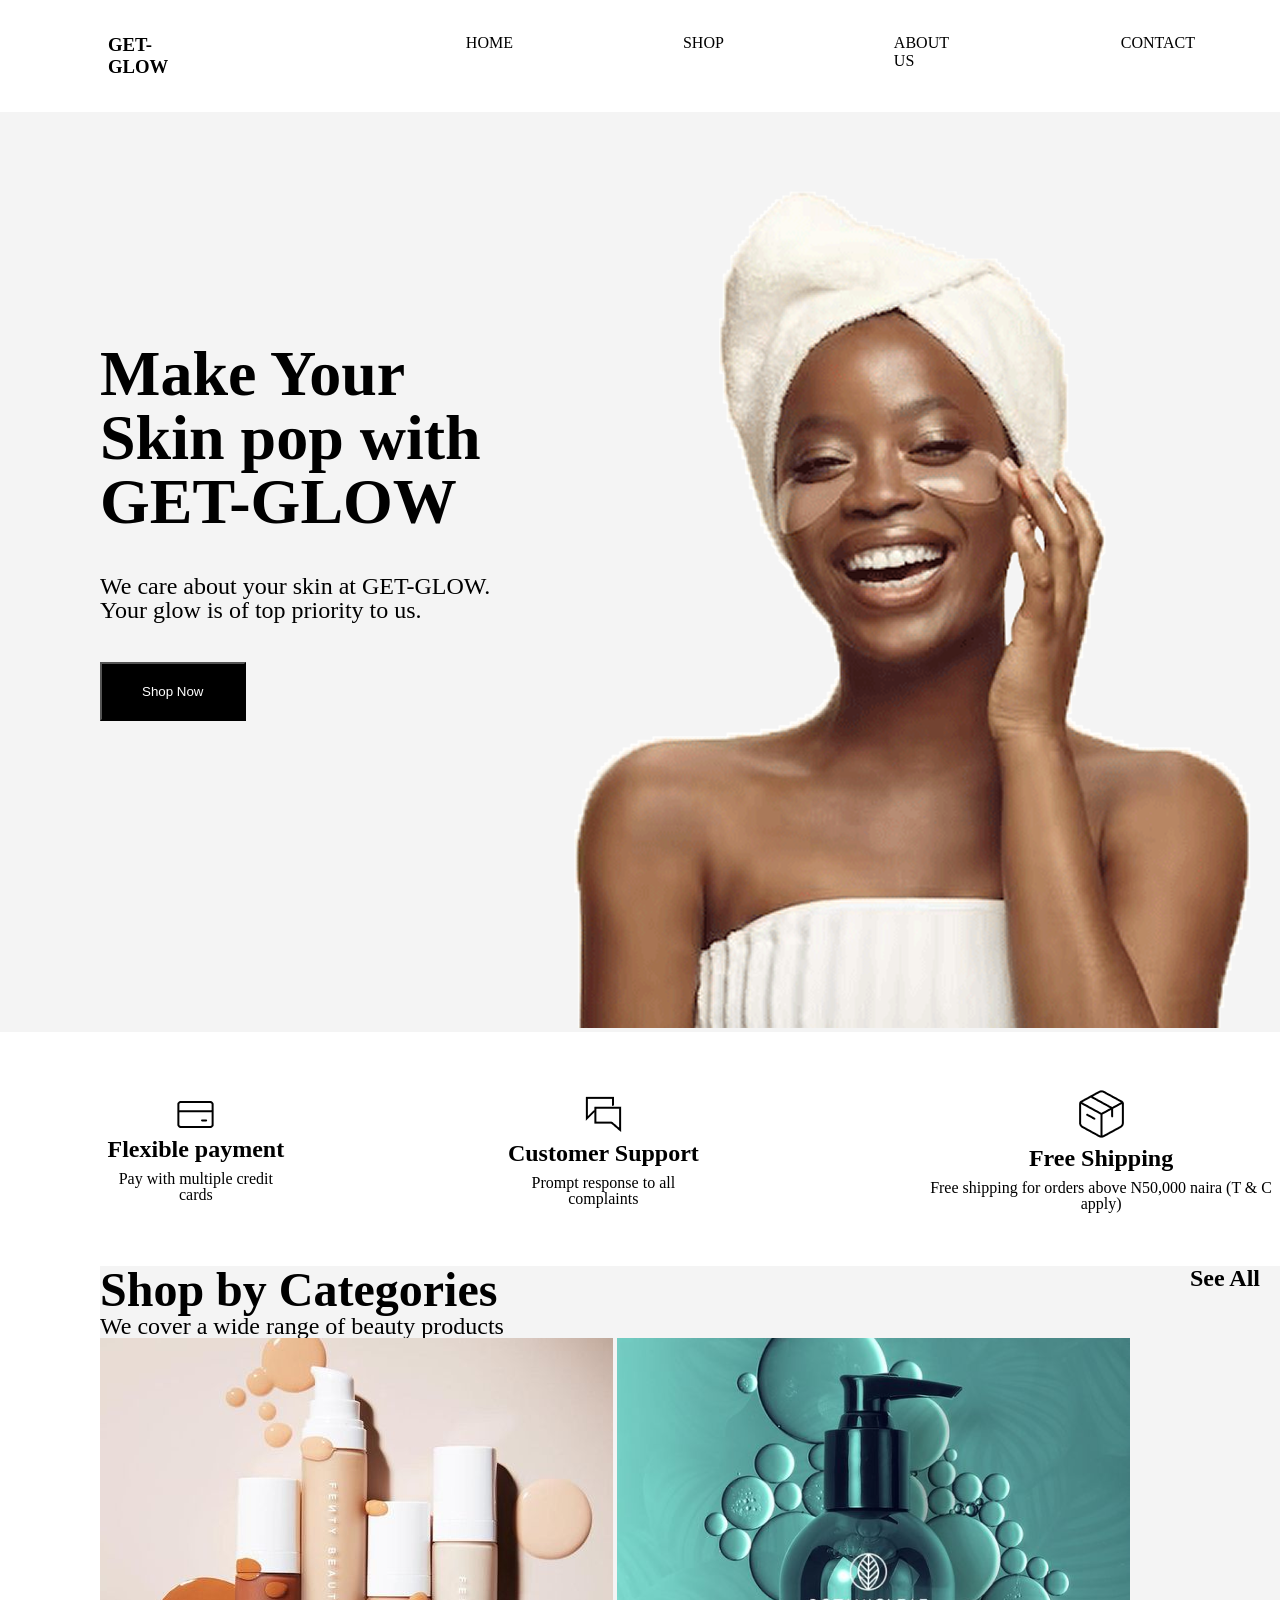
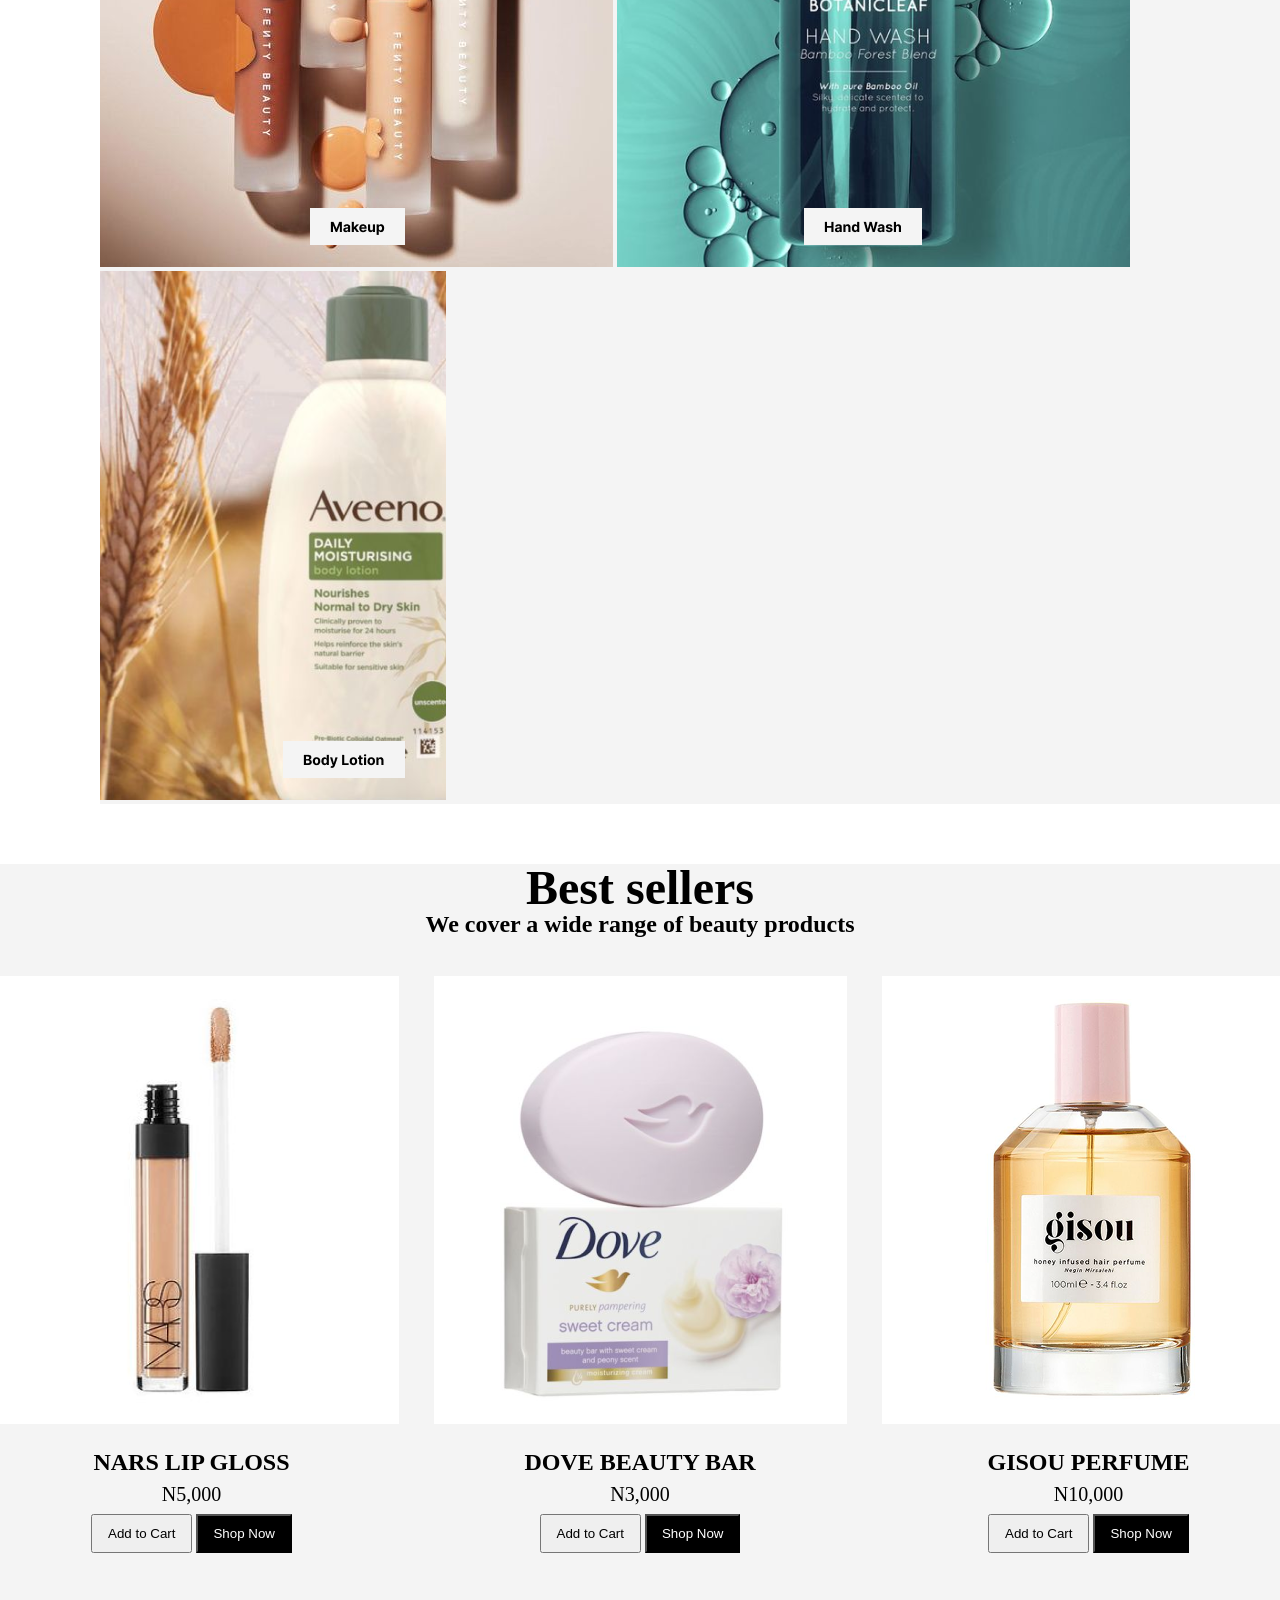
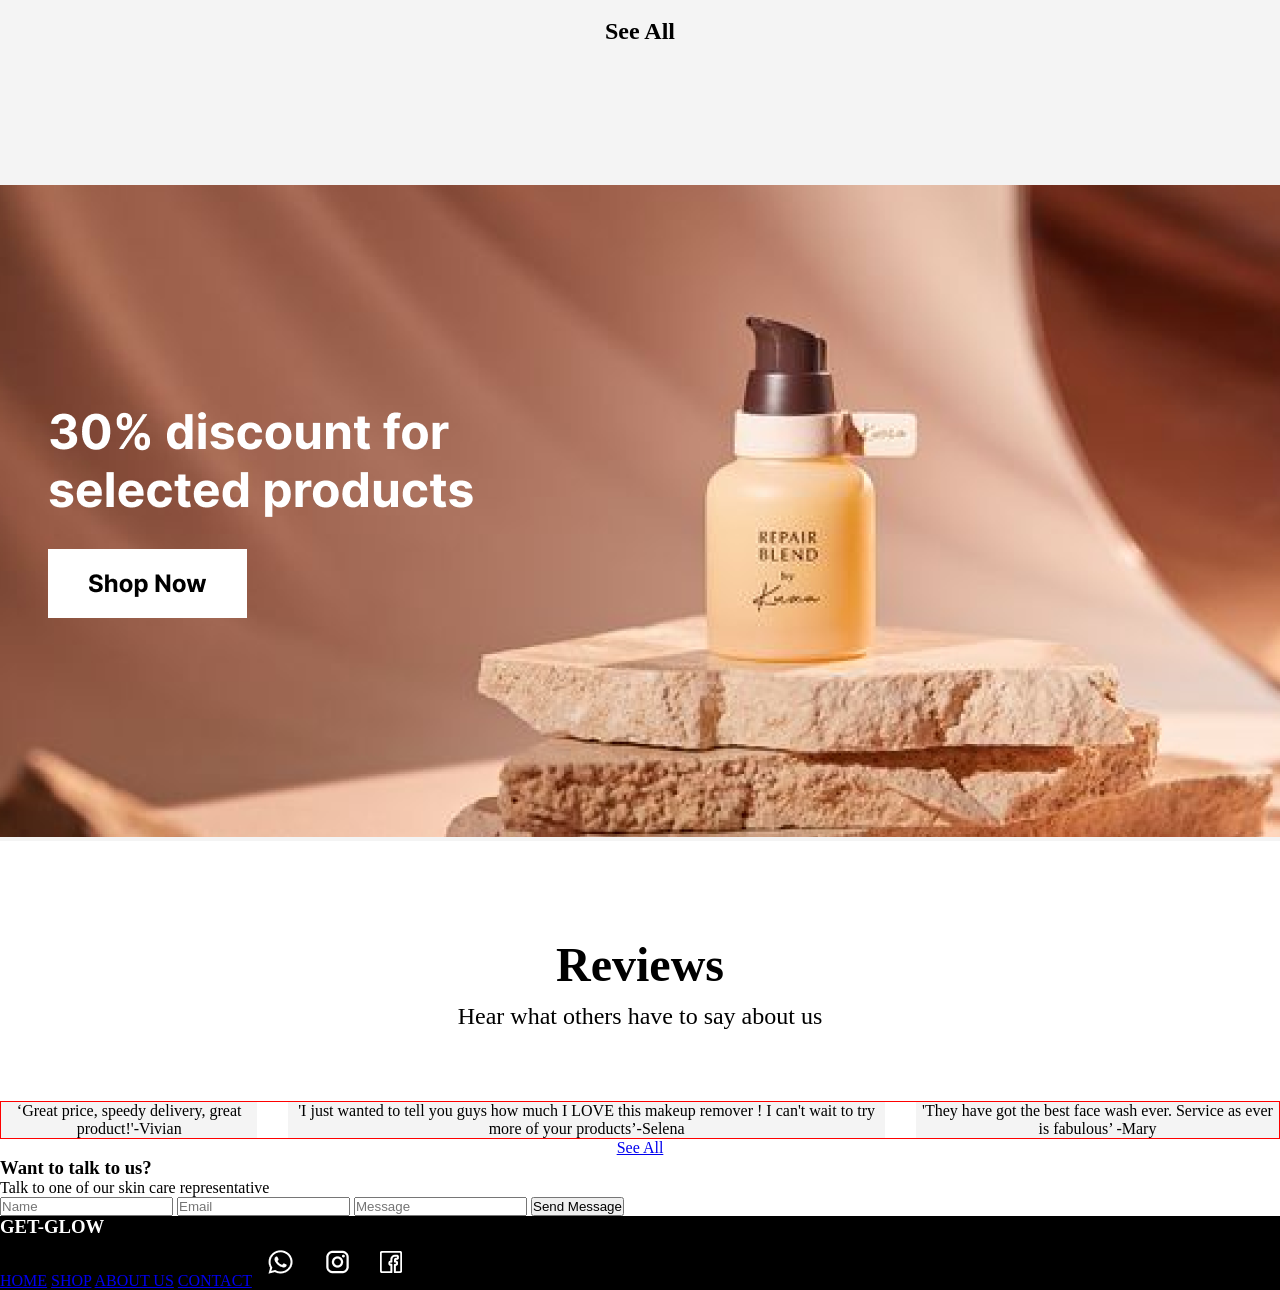
==== index.html @ 141c839a "Updated beauty web pages" ====
<!DOCTYPE html>
<html lang="en">
<head>
    <meta charset="UTF-8">
    <meta name="viewport" content="width=device-width, initial-scale=1.0">
    <title>Get-Glow</title>
    <link rel="stylesheet" href="style.css">
    <link href="https://cdn.boxicons.com/3.0.8/fonts/basic/boxicons.min.css" rel="stylesheet">
</head>
<body>
    <header>
            <h3>GET-GLOW</h3>
            <a href="#">HOME</a>
            <a href="#">SHOP</a>
            <a href="#">ABOUT US</a>
            <a href="#">CONTACT</a>
            <div>
                <i class="bx bx-search-big"></i>
                <i class="bx bx-cart"></i>
            </div>
    </header>
    <section>
        <div class="hero">
            <div class="hero-text">
                <h2>
                    Make Your Skin pop with GET-GLOW</h2>
                <p>
                    We care about your skin at GET-GLOW. Your glow is of top priority to us.
                </p>
                <div class="button-class">
                    <button>Shop Now</button>
                </div>
            </div>
            <div>
                <div>
                    <img src="./images/cheerful-smiling-african-american-woman-with-eye-collagen-patches-beige-isolated-background_474532-537 2.png" alt="glowing-lady">
                </div>
            </div>
        </div>
    </section>
    <section>
        <div class="offerings">
            <div class="offerings-1">
                <img src="./images/streamline_money-atm-card-1-credit-pay-payment-debit-card-finance-plastic-money (1).png" alt="atm-card">
                <h4>Flexible payment</h4>
                <p>Pay with multiple credit cards</p>
            </div>
            <div class="offerings-2">
                <img src="./images/charm_messages.png" alt="messaging">
                <h4>Customer Support</h4>
                <p>Prompt response to all complaints</p>
            </div>
            <div class="offerings-3">
                <img src="./images/akar-icons_shipping-box-02.png" alt="cart">
                <h4>Free Shipping</h4>
                <p>Free shipping for orders above N50,000 naira (T & C apply)</p>
            </div>
        </div>
    </section>
    <section class="shop-category">
        <div class="shopping">
            <div class="shopping-text">
                <h2>Shop by Categories</h2>
                <p>We cover a wide range of beauty products</p>
            </div>
            <div class="direction">
                <h4>See All</h4>
                <i class="bx bx-arrow-right-stroke"></i>
            </div>
        </div>
        <div>
            <img src="./images/makeup.png" alt="makeup">
            <img src="./images/handwash.png" alt="soap">
            <img src="./images/lotion.png" alt="lotion">
        </div>
    </section>
    <section class="sellers">
        <div class="sales">
            <h3>Best sellers</h3>
            <p>We cover a wide range of beauty products</p>
        </div>
        <div class="sales-offers">
            <div>
                <img src="./images/lipgloss.png" alt="lipgloss">
                <h3>NARS LIP GLOSS</h3>
                <p>N5,000</p>
                <button class="cart">Add to Cart</button>
                <button class="shop">Shop Now</button>
            </div>
            <div>
                <img src="./images/dove-bar.png" alt="dove-bar">
                <h3>DOVE BEAUTY BAR</h3>
                <p>N3,000</p>
                <button class="cart">Add to Cart</button>
                <button class="shop">Shop Now</button>
            </div>
            <div>
                <img src="./images/perfume.png" alt="perfume">
                <h3>GISOU PERFUME</h3>
                <p>N10,000</p>
                <button class="cart">Add to Cart</button>
                <button class="shop">Shop Now</button>
            </div>
        </div>
            <div class="sales-discount">
                <a href="#">See All</a>
                <div class="sales-discount-img">
                    <img src="./images/discount.png" alt="discount">
                </div>
            </div>
    </section>
    <section class="reviews">
        <div class="reviews-a">
            <h3>Reviews</h3>
            <p>Hear what others have to say about us</p>
        </div>
        <div class="reviews-b">
                <p>
                    ‘Great price, speedy delivery, great product!'-Vivian
                </p>
                <p>
                    'I just wanted to tell you guys how much I LOVE this makeup remover !  I can't wait to try more of your products’-Selena
                </p>
                <p>
                    'They have got the best face wash ever. Service as ever is fabulous’ -Mary
                </p>
        </div>
            <a href="#">See All</a>
    </section>
    <section>
        <div>
            <h3>Want to talk to us?</h3>
            <p>Talk to one of our skin care representative</p>
        </div>
        <div>
            <input type="text" name="Name" id="Name" placeholder="Name">
            <input type="email" name="email" id="email" placeholder="Email">
            <input type="text" name="message" id="#" placeholder="Message">
            <button>Send Message</button>
        </div>
    </section>
    <footer>
        <h3>GET-GLOW</h3>
        <a href="#">HOME</a>
        <a href="#">SHOP</a>
        <a href="#">ABOUT US</a>
        <a href="#">CONTACT</a>
        <img src="./images/footer-socials.png" alt="socials">
    </footer>
</body>
</html>
---- style.css ----
*{
    margin: 0;
    padding: 0;
    box-sizing: border-box;
}

header {
    display: flex;
    margin-block: 34px;
    /* justify-content: space-between; */
}

header h3 {
    margin-inline: 108px 198px;
}

header a {
    text-decoration: none;
    color: #000000;
    padding-inline: 85px;
}

.hero {
    background-color: #F4F4F4;
    display: grid;
    grid-template-columns: 1fr 1fr;
    max-width: 1600px;
}

.hero-text {
    margin: 230px 0 278px 100px;
}

.hero-text h2 {
    font-size: 64px;
    line-height: 100%;
    font-weight: 700;
    color: #000000;
}

.hero-text p {
    font-size: 24px;
    line-height: 100%;
    font-weight: 400;
    color: #000000;
    margin-top: 40px;
}

.button-class button {
    background-color: #000000;
    color: #FFFFFF;
    /* border: none; */
    padding: 20px 40px;
    margin-top: 40px;
}

.offerings {
    display: flex;
    align-items: center;
    /* justify-content: space-between; */
    max-width: 1600px;
    margin-block: 54px;
}

.offerings-1 {
    margin-left: 107px;
    text-align: center;
}

.offerings-1 h4 {
    font-size: 24px;
    line-height: 100%;
    font-weight: 700;
}

.offerings-1 p {
    font-size: 16px;
    line-height: 100%;
    font-weight: 400;
    margin-top: 10px;
}

.offerings-2 {
    margin-left: 218px;
    text-align: center;
}

.offerings-2 h4 {
    font-size: 24px;
    line-height: 100%;
    font-weight: 700;
}

.offerings-2 p {
    font-size: 16px;
    line-height: 100%;
    font-weight: 400;
    margin-top: 10px;
}

.offerings-3 {
    margin-left: 218px;
    text-align: center;
}

.offerings-3 h4 {
    font-size: 24px;
    line-height: 100%;
    font-weight: 700;
}

.offerings-3 p {
    font-size: 16px;
    line-height: 100%;
    font-weight: 400;
    margin-top: 10px;
}

.shop-category {
    margin-left: 100px;
    background-color: #F4F4F4;
    /* margin-top: 88px; */
}

.shopping {
    display: flex;
    justify-content: space-between;
    /* max-width: 1600px; */
}

.shopping-text h2 {
    font-size: 48px;
    line-height: 100%;
    font-weight: 700;
}

.shopping-text p {
    font-size: 24px;
    line-height: 100%;
    font-weight: 400;
}

.direction {
    display: flex;
    gap: 20px;
    /* border: 1px solid red; */
    margin-left: 600px;
}

.direction h4 {
    font-size: 24px;
    line-height: 100%;
    font-weight: 700;
}

/* .direction .bx-arrow-right-stroke {
    font-size: 40px;
} */

.sellers {
    background-color: #F4F4F4;
}

.sales {
    text-align: center;
    margin-block: 60px 40px;
}

.sales h3 {
    font-size: 48px;
    line-height: 100%;
    font-weight: 700;
}

.sales p {
    font-size: 24px;
    line-height: 100%;
    font-weight: 700;
}

.sales-offers {
    display: flex;
    justify-content: center;
    gap: 35px;
    text-align: center;
}

.sales-offers h3 {
    margin-top: 22px;
    font-size: 24px;
    line-height: 100%;
    font-weight: 700;
}

.sales-offers p {
    font-size: 20px;
    line-height: 100%;
    font-weight: 400;
    margin-block: 10px;
}

.sales-discount {
    text-align: center;
    margin-top: 66px;
}

.cart {
    padding: 10px 15px;
}

.shop {
    padding: 10px 15px;
    background-color: #000000;
    color: #FFFFFF;
}

.sales-discount a {
    text-decoration: none;
    color: #000000;
    font-size: 24px;
    line-height: 100%;
    font-weight: 700;
}

.sales-discount-img {
    margin-top: 142px;
}

.reviews {
    text-align: center;
}

.reviews-a {
    margin-block: 100px 73px;
}

.reviews-a h3 {
    font-size: 48px;
    line-height: 100%;
    font-weight: 700;
    margin-bottom: 15px;
}

.reviews-a p {
    font-size: 24px;
    line-height: 100%;
    font-weight: 400;
}

.reviews-b {
    display: flex;
    gap: 31px;
    border: 1px solid red;
    /* width: 417px; */
    /* height: 280px; */
}

.reviews-b p {
    background-color: #F4F4F4;
}

footer {
    background-color: #000000;
}

footer h3 {
    color: #FFFFFF;
}
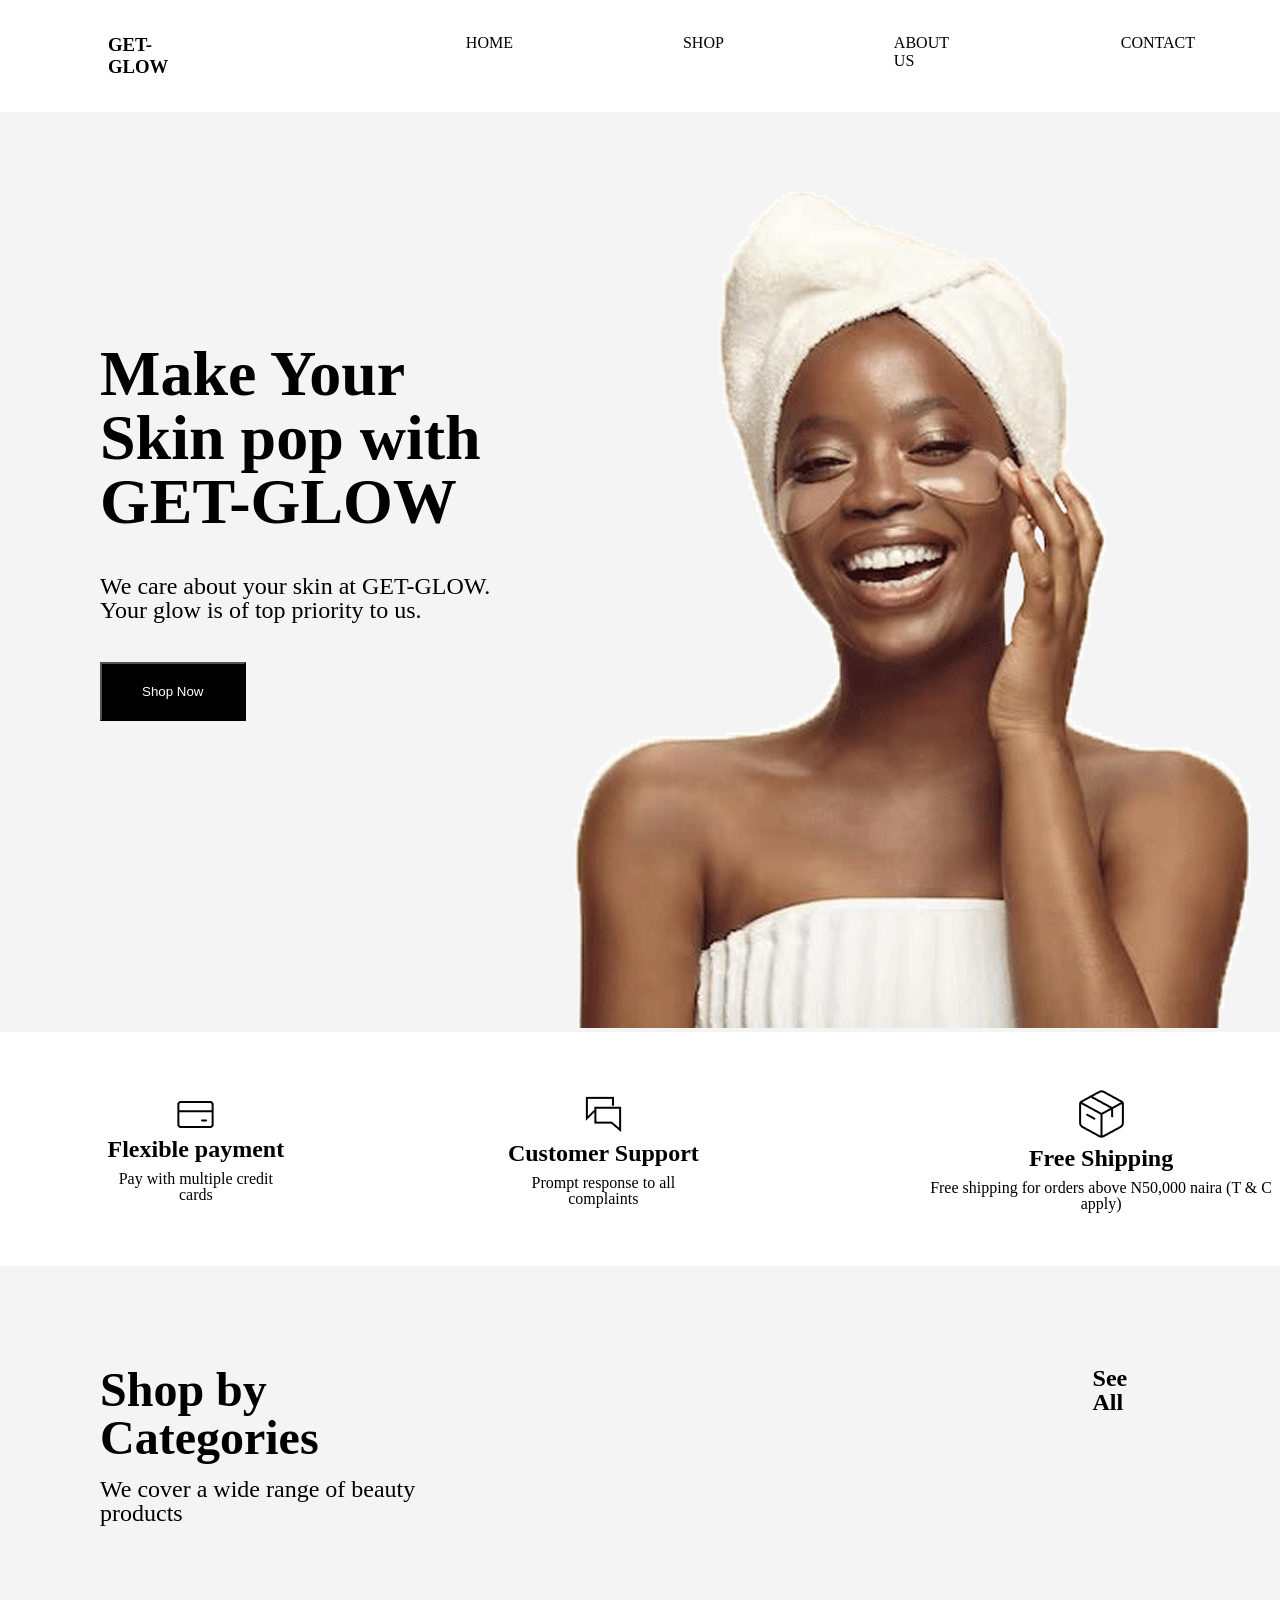
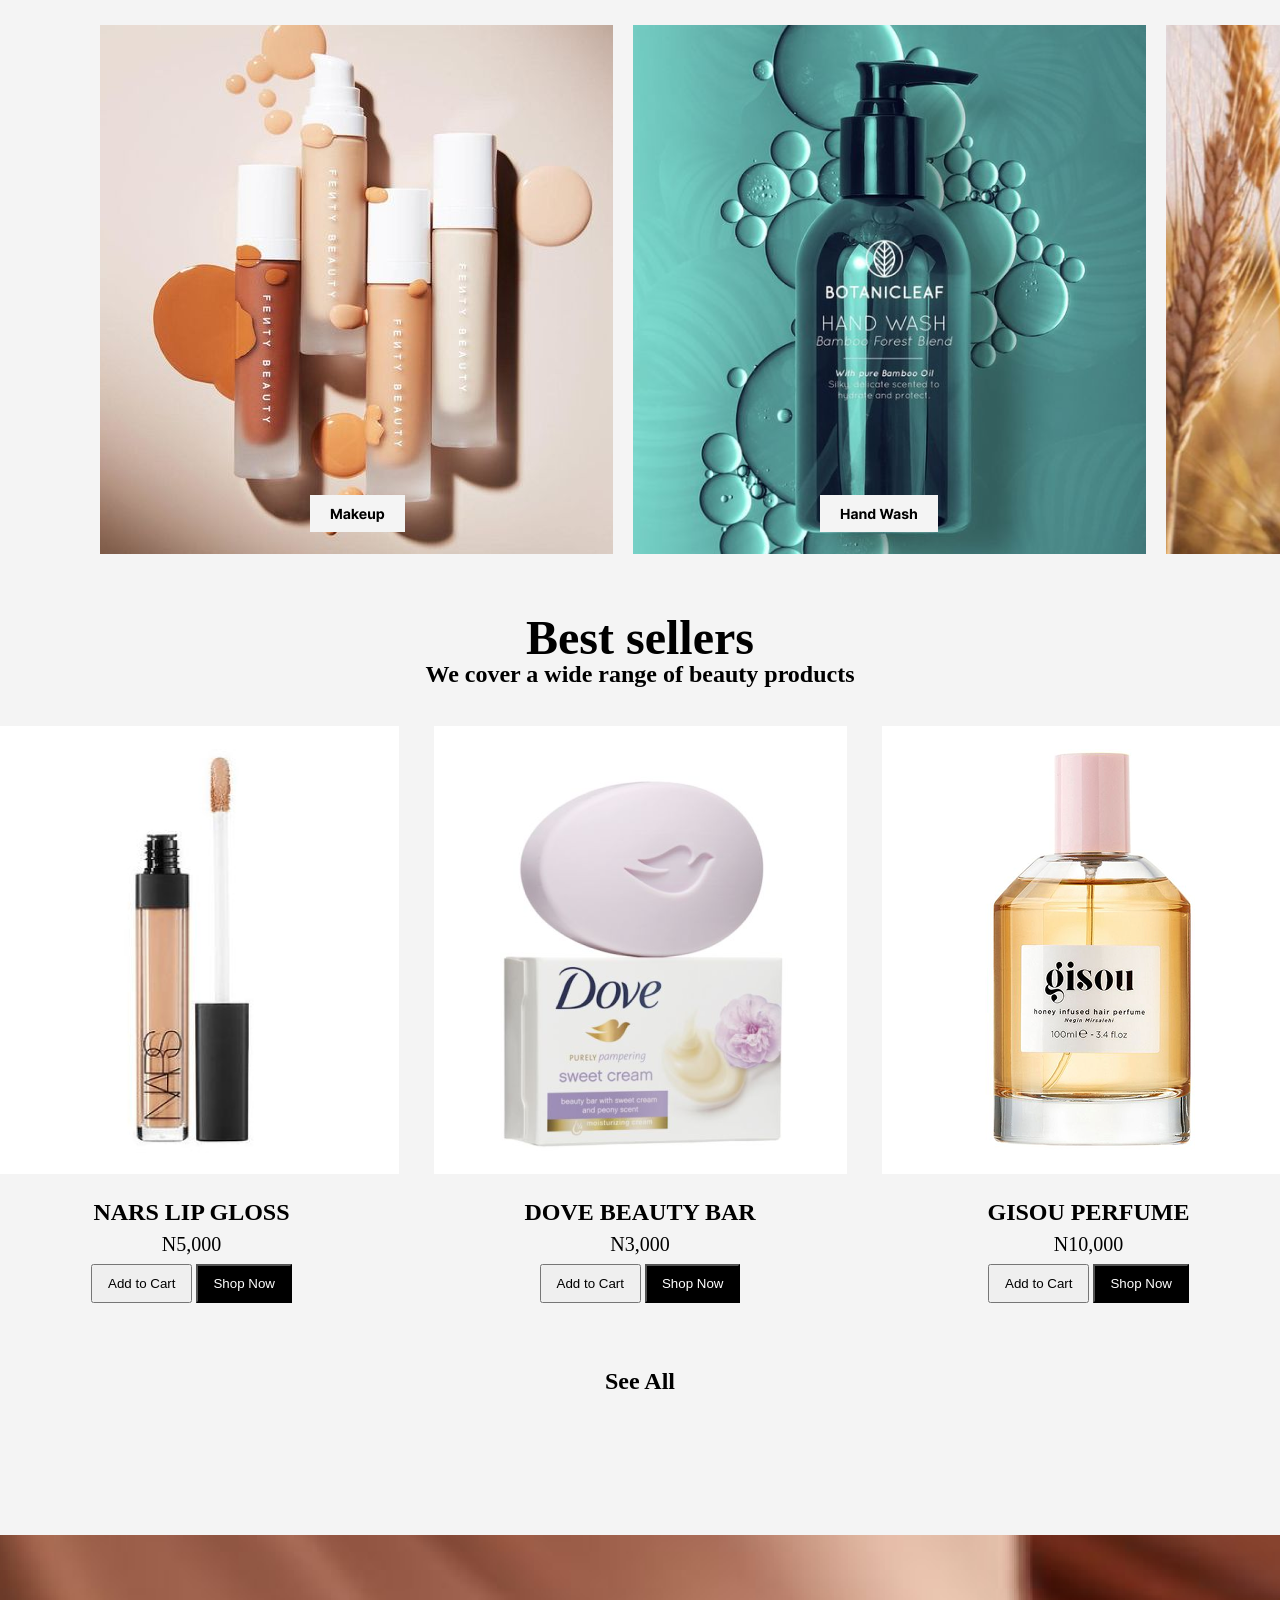
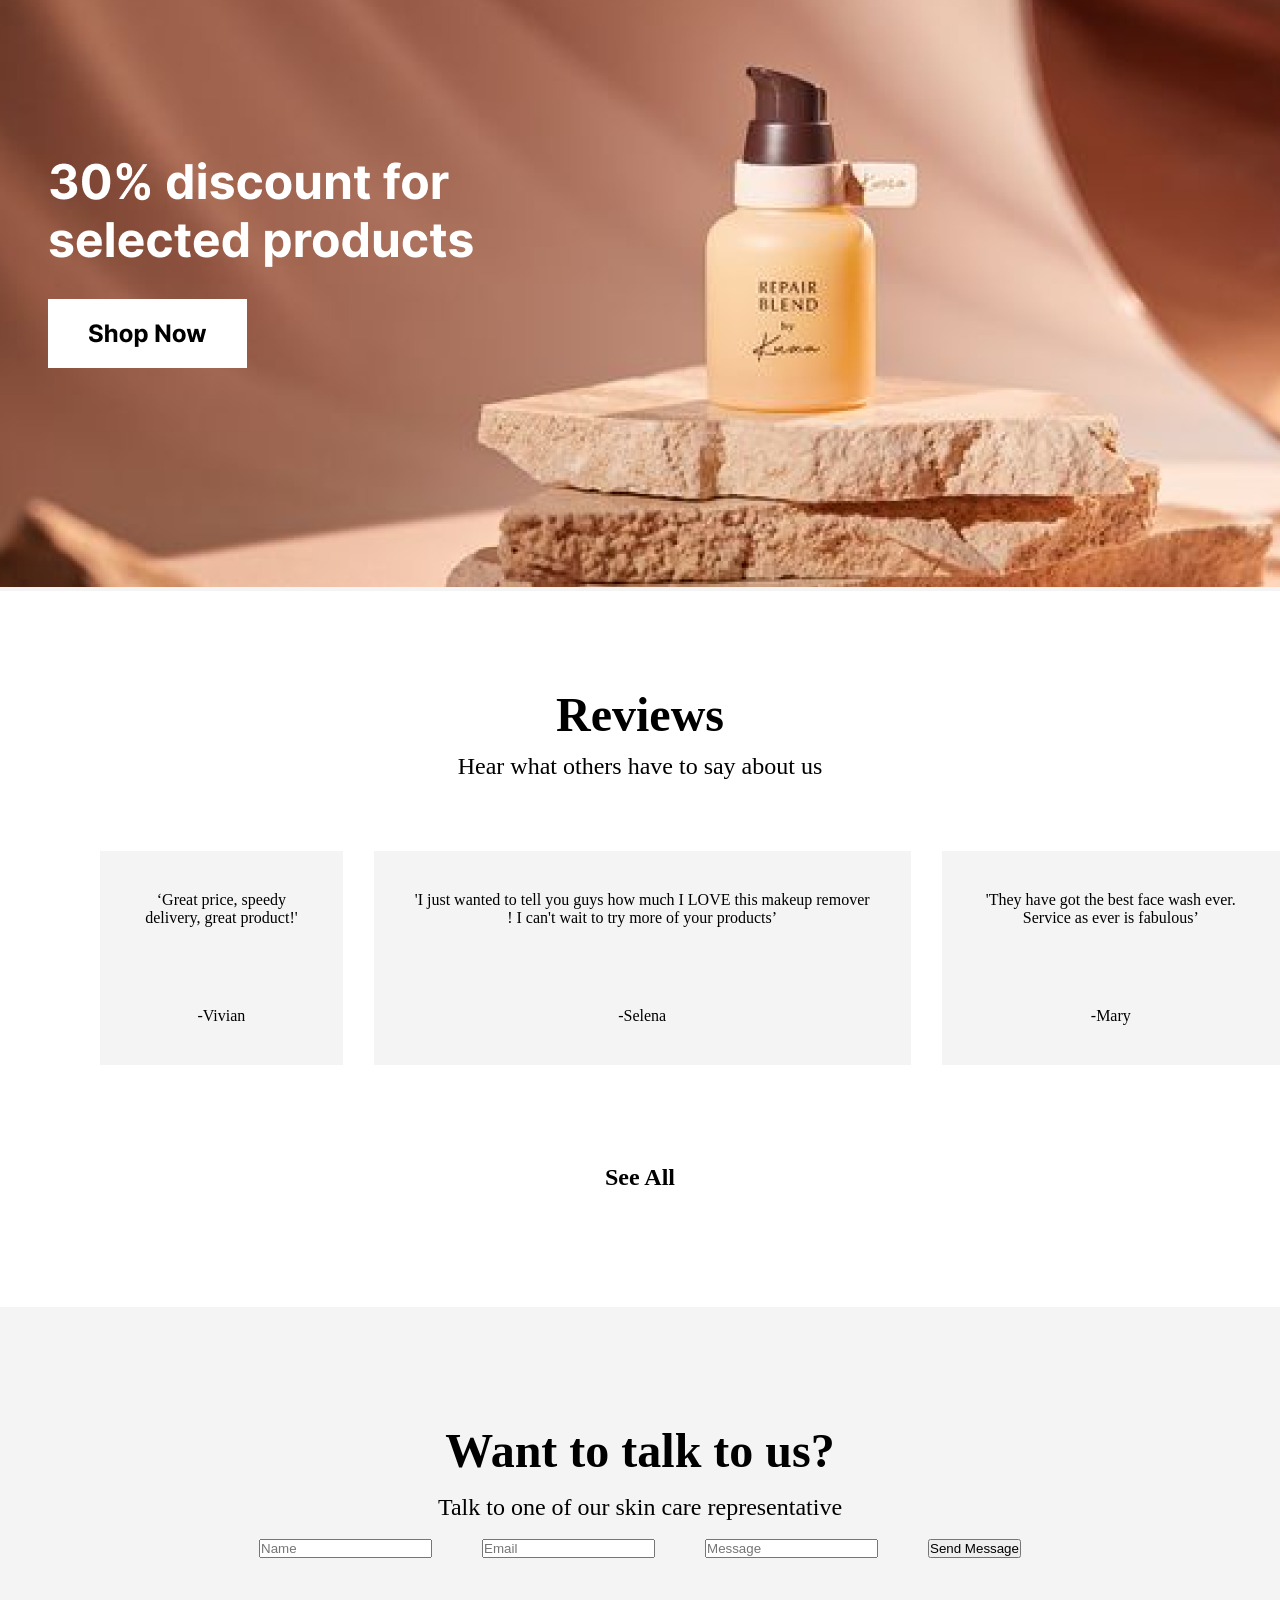
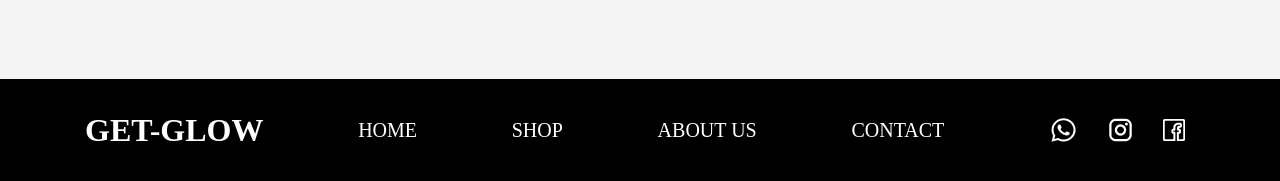
==== commit 8d2df6a4: "Updated pages" ====
--- a/index.html
+++ b/index.html
@@ -68,7 +68,7 @@
                 <i class="bx bx-arrow-right-stroke"></i>
             </div>
         </div>
-        <div>
+        <div class="shop-category-img">
             <img src="./images/makeup.png" alt="makeup">
             <img src="./images/handwash.png" alt="soap">
             <img src="./images/lotion.png" alt="lotion">
@@ -115,24 +115,35 @@
             <p>Hear what others have to say about us</p>
         </div>
         <div class="reviews-b">
+            <div>
                 <p>
-                    ‘Great price, speedy delivery, great product!'-Vivian
+                    ‘Great price, speedy delivery, great product!'
                 </p>
+                <p>-Vivian</p>
+            </div>
+            <div>
                 <p>
-                    'I just wanted to tell you guys how much I LOVE this makeup remover !  I can't wait to try more of your products’-Selena
+                    'I just wanted to tell you guys how much I LOVE this makeup remover !  I can't wait to try more of your products’
                 </p>
+                <p>-Selena</p>
+            </div>
+            <div>
                 <p>
-                    'They have got the best face wash ever. Service as ever is fabulous’ -Mary
+                    'They have got the best face wash ever. Service as ever is fabulous’ 
                 </p>
+                <p>-Mary</p>
+            </div>
         </div>
+        <div class="review-link">
             <a href="#">See All</a>
+        </div>
     </section>
-    <section>
-        <div>
+    <section class="connect">
+        <div class="connect-text">
             <h3>Want to talk to us?</h3>
             <p>Talk to one of our skin care representative</p>
         </div>
-        <div>
+        <div class="connect-box"> 
             <input type="text" name="Name" id="Name" placeholder="Name">
             <input type="email" name="email" id="email" placeholder="Email">
             <input type="text" name="message" id="#" placeholder="Message">
--- a/style.css
+++ b/style.css
@@ -20,11 +20,18 @@
     padding-inline: 85px;
 }
 
+header a:hover {
+    background-color: aqua;
+    border-radius: 10px;
+    /* padding-inline: 20px; */
+    
+}
+
 .hero {
     background-color: #F4F4F4;
     display: grid;
     grid-template-columns: 1fr 1fr;
-    max-width: 1600px;
+    /* max-width: 1600px; */
 }
 
 .hero-text {
@@ -117,7 +124,8 @@
 }
 
 .shop-category {
-    margin-left: 100px;
+    padding-inline: 100px;
+    padding-block: 100px 0;
     background-color: #F4F4F4;
     /* margin-top: 88px; */
 }
@@ -132,12 +140,14 @@
     font-size: 48px;
     line-height: 100%;
     font-weight: 700;
+    margin-bottom: 15px;
 }
 
 .shopping-text p {
     font-size: 24px;
     line-height: 100%;
     font-weight: 400;
+    margin-bottom: 100px;
 }
 
 .direction {
@@ -153,6 +163,12 @@
     font-weight: 700;
 }
 
+.shop-category-img {
+    gap: 20px;
+    display: flex;
+    /* width: 1400px; */
+}
+
 /* .direction .bx-arrow-right-stroke {
     font-size: 40px;
 } */
@@ -163,7 +179,7 @@
 
 .sales {
     text-align: center;
-    margin-block: 60px 40px;
+    padding-block: 60px 40px;
 }
 
 .sales h3 {
@@ -250,19 +266,90 @@
 .reviews-b {
     display: flex;
     gap: 31px;
-    border: 1px solid red;
-    /* width: 417px; */
-    /* height: 280px; */
+    /* border: 1px solid red; */
+    max-width: 1600px;
+    justify-content: center;
+    margin-left: 100px;
+    margin-bottom: 100px;
 }
 
 .reviews-b p {
     background-color: #F4F4F4;
+    padding: 40px;
+}
+
+.review-link a {
+    text-decoration: none;
+    color: #000000;
+    font-size: 24px;
+    font-weight: 700;
+    line-height: 100%;
+}
+
+.connect {
+    text-align: center;
+    background-color: #F4F4F4;
+    margin-top: 118px;
+}
+
+.connect-text {
+    padding-top: 120px;
+}
+
+.connect-text h3 {
+    font-size: 48px;
+    font-weight: 700;
+    line-height: 100%;
+    margin-bottom: 20px;
+}
+
+.connect-text p {
+    font-size: 24px;
+    font-weight: 400;
+    line-height: 100%;
+    margin-bottom: 20px;
+}
+
+.connect-box {
+    display: flex;
+    align-items: center;
+    gap: 50px;
+    justify-content: center;
+    padding-bottom: 121px;
+    /* flex-direction: column-reverse; */
 }
 
 footer {
     background-color: #000000;
+    display: flex;
+    justify-content: space-between;
+    padding: 27px 85px;
+    align-items: center;
 }
 
 footer h3 {
     color: #FFFFFF;
+    font-size: 32px;
+    font-weight: 700;
+    line-height: 100%;
+}
+
+footer h3:hover {
+    color: #2C2F24;
+    background-color: #DBDFD0;
+}
+
+
+footer a {
+    text-decoration: none;
+    color: #FFFFFF;
+    font-size: 20px;
+    font-weight: 400;
+    line-height: 100%;
+}
+
+footer a:hover {
+    /* color: #2C2F24; */
+    background-color: red;
+    /* border-radius: 32px; */
 }
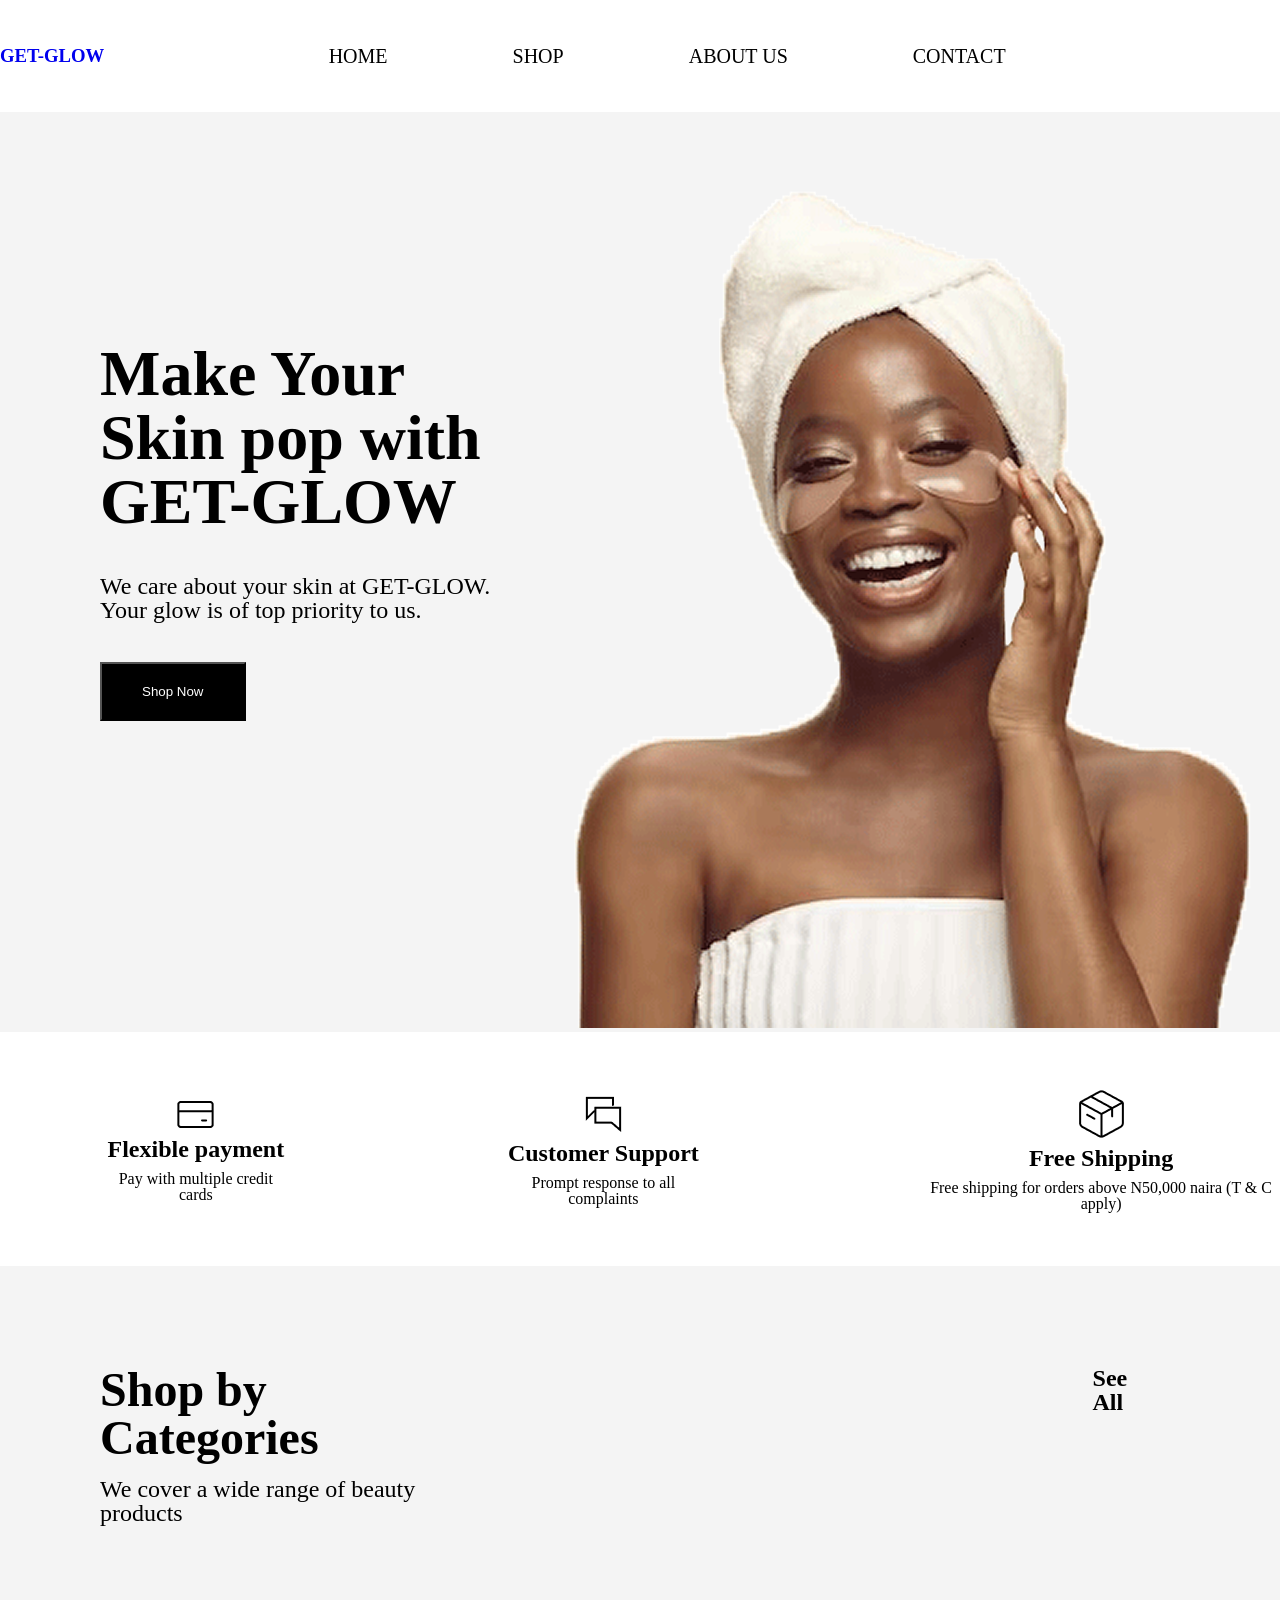
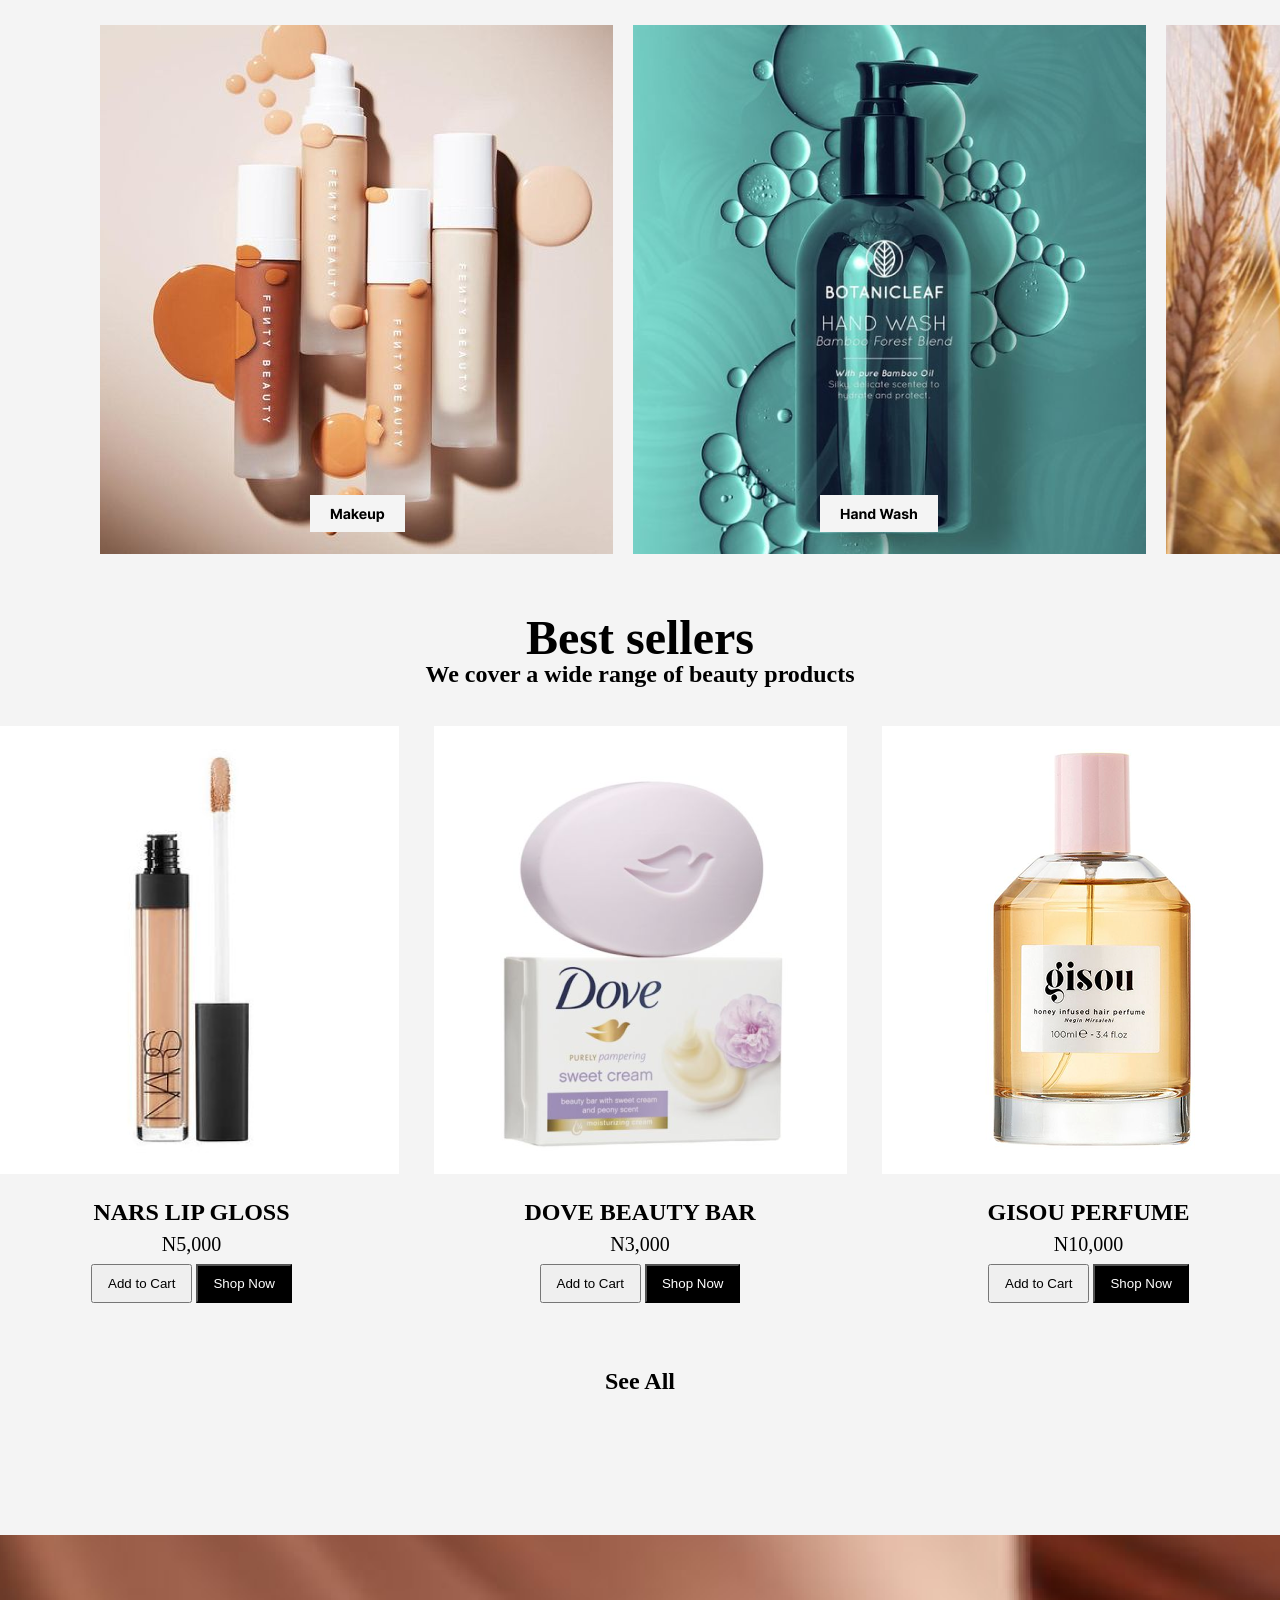
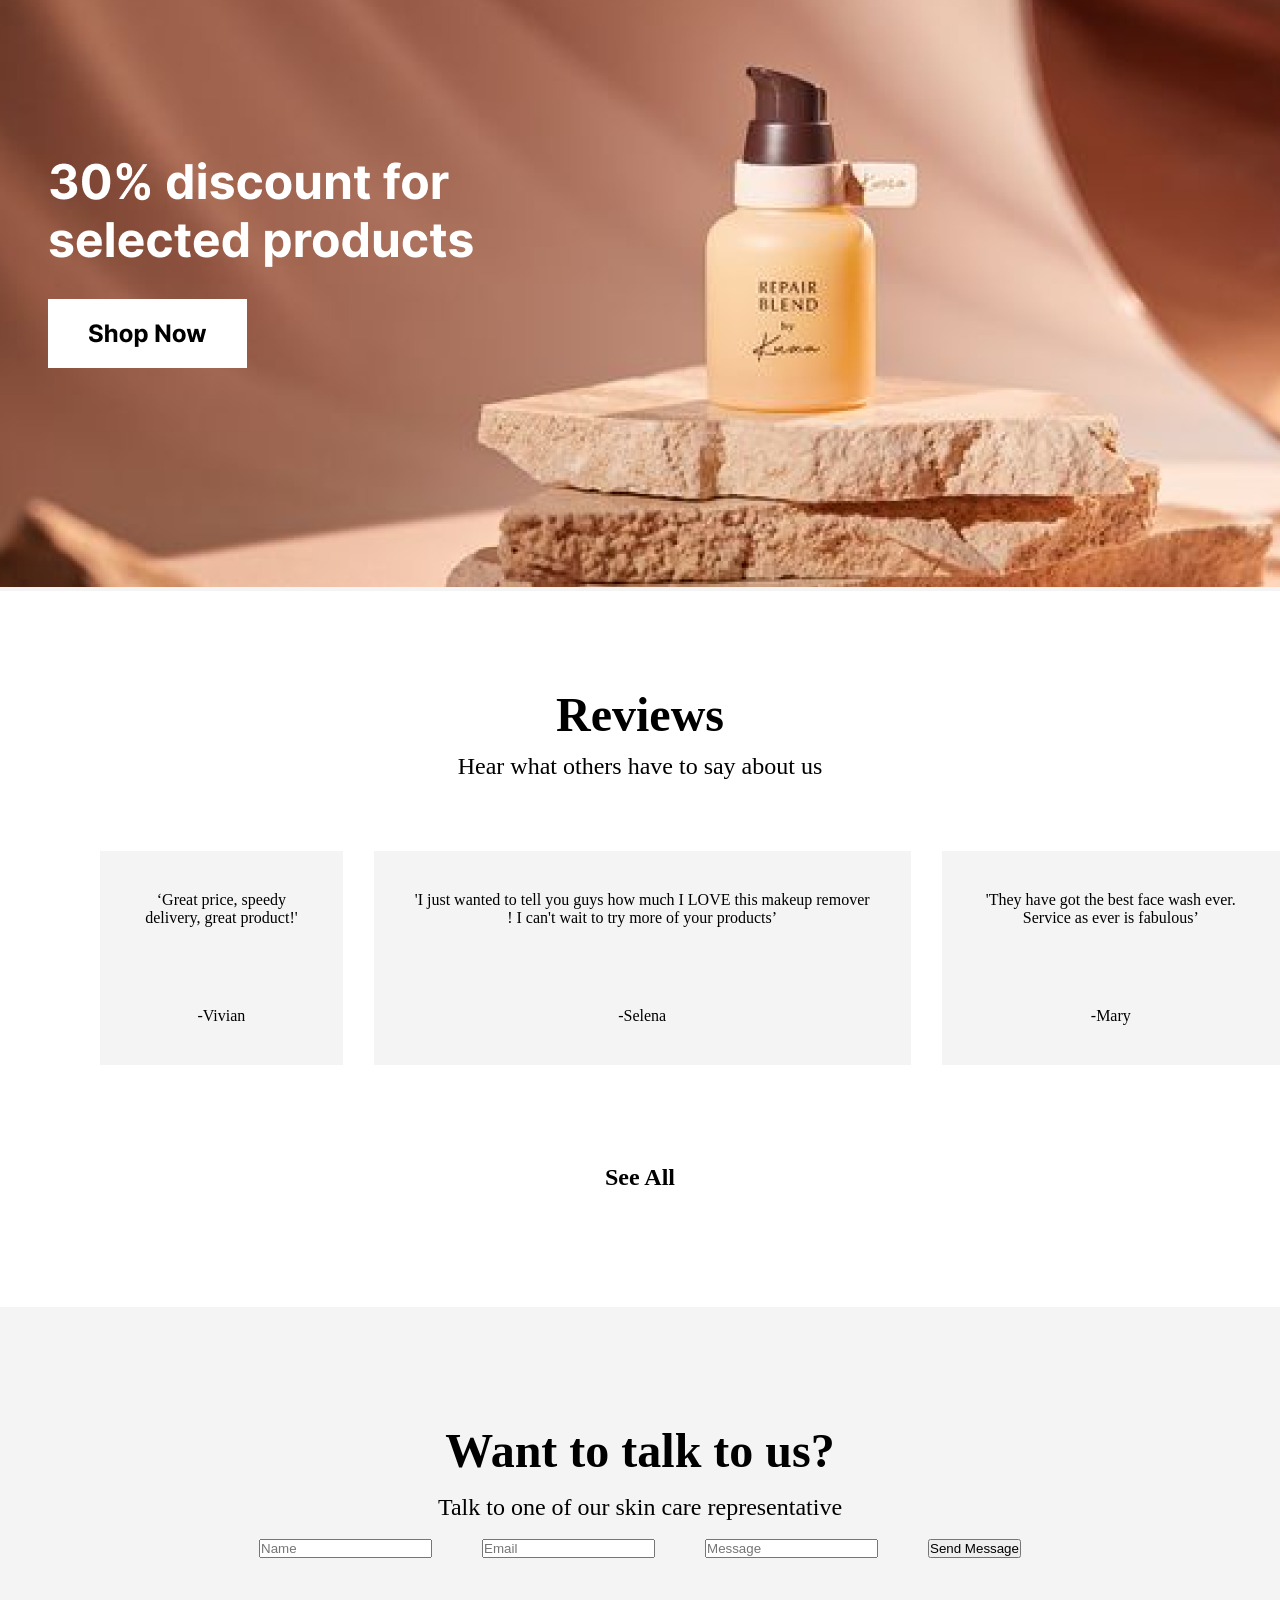
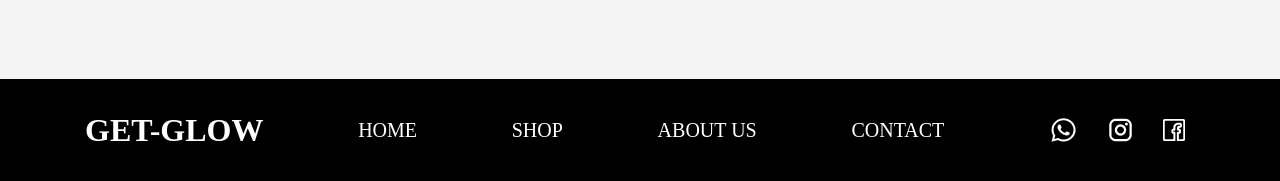
==== commit 8c1de8d7: "Updated pages" ====
--- a/index.html
+++ b/index.html
@@ -3,21 +3,25 @@
 <head>
     <meta charset="UTF-8">
     <meta name="viewport" content="width=device-width, initial-scale=1.0">
-    <title>Get-Glow</title>
+    <title>Home | Get-Glow</title>
     <link rel="stylesheet" href="style.css">
     <link href="https://cdn.boxicons.com/3.0.8/fonts/basic/boxicons.min.css" rel="stylesheet">
 </head>
 <body>
     <header>
+        <a href="/">
             <h3>GET-GLOW</h3>
-            <a href="#">HOME</a>
-            <a href="#">SHOP</a>
-            <a href="#">ABOUT US</a>
-            <a href="#">CONTACT</a>
-            <div>
-                <i class="bx bx-search-big"></i>
-                <i class="bx bx-cart"></i>
-            </div>
+        </a>
+        <nav>
+            <a href="/">HOME</a>
+            <a href="/shop.html">SHOP</a>
+            <a href="/about.html">ABOUT US</a>
+            <a href="/contact.html">CONTACT</a>
+        </nav>
+        <div class="icons">
+            <i class="bx bx-search-big"></i>
+            <i class="bx bx-cart"></i>
+        </div>
     </header>
     <section>
         <div class="hero">
--- a/style.css
+++ b/style.css
@@ -6,25 +6,53 @@
 
 header {
     display: flex;
-    margin-block: 34px;
-    /* justify-content: space-between; */
-}
-
-header h3 {
+    /* margin-block: 34px; */
+    max-width: 1500px;
+    margin-inline: auto;
+    /* border: 1px solid red; */
+    padding-block: 36px;
+    justify-content: space-between;
+    align-items: center;
+}
+
+header a {
+    text-decoration: none;
+}
+
+/* header h3 {
     margin-inline: 108px 198px;
-}
-
-header a {
-    text-decoration: none;
-    color: #000000;
-    padding-inline: 85px;
-}
-
-header a:hover {
-    background-color: aqua;
-    border-radius: 10px;
-    /* padding-inline: 20px; */
-    
+} */
+
+nav {
+    display: flex;
+    align-items: center;
+    gap: 85px;
+}
+
+nav a {
+    text-decoration: none;
+    color: #000000;
+    /* margin-inline: 85px; */
+    font-size: 20px;
+    line-height: 100%;
+    font-weight: 400;
+    padding: 10px 20px;
+}
+
+nav a:hover {
+    background-color: grey;
+    border-radius: 20px;
+    color: white;
+}
+
+.icons {
+    display: flex;
+    gap: 50px;
+}
+
+.icons i {
+    font-size: 25px;
+    cursor: pointer;
 }
 
 .hero {
@@ -65,7 +93,7 @@
     display: flex;
     align-items: center;
     /* justify-content: space-between; */
-    max-width: 1600px;
+    max-width: 1500px;
     margin-block: 54px;
 }
 
@@ -267,7 +295,7 @@
     display: flex;
     gap: 31px;
     /* border: 1px solid red; */
-    max-width: 1600px;
+    max-width: 1500px;
     justify-content: center;
     margin-left: 100px;
     margin-bottom: 100px;
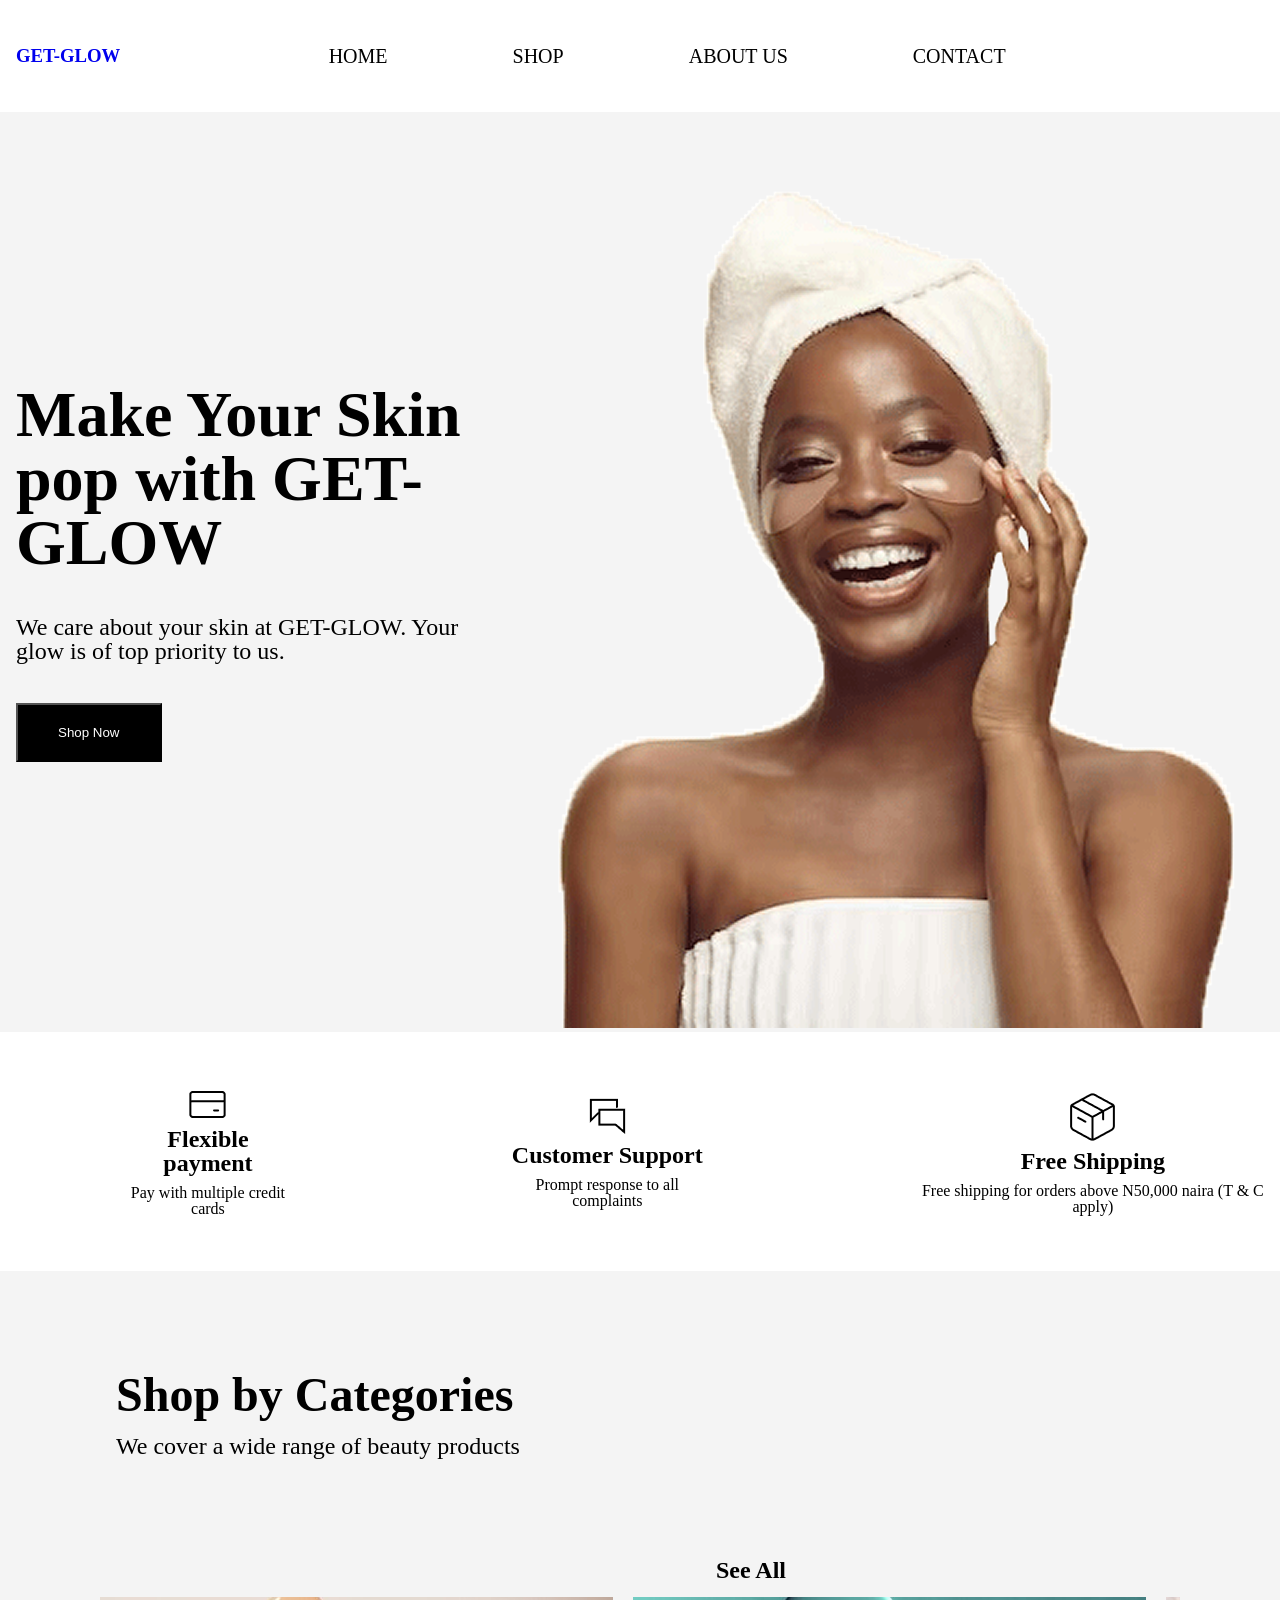
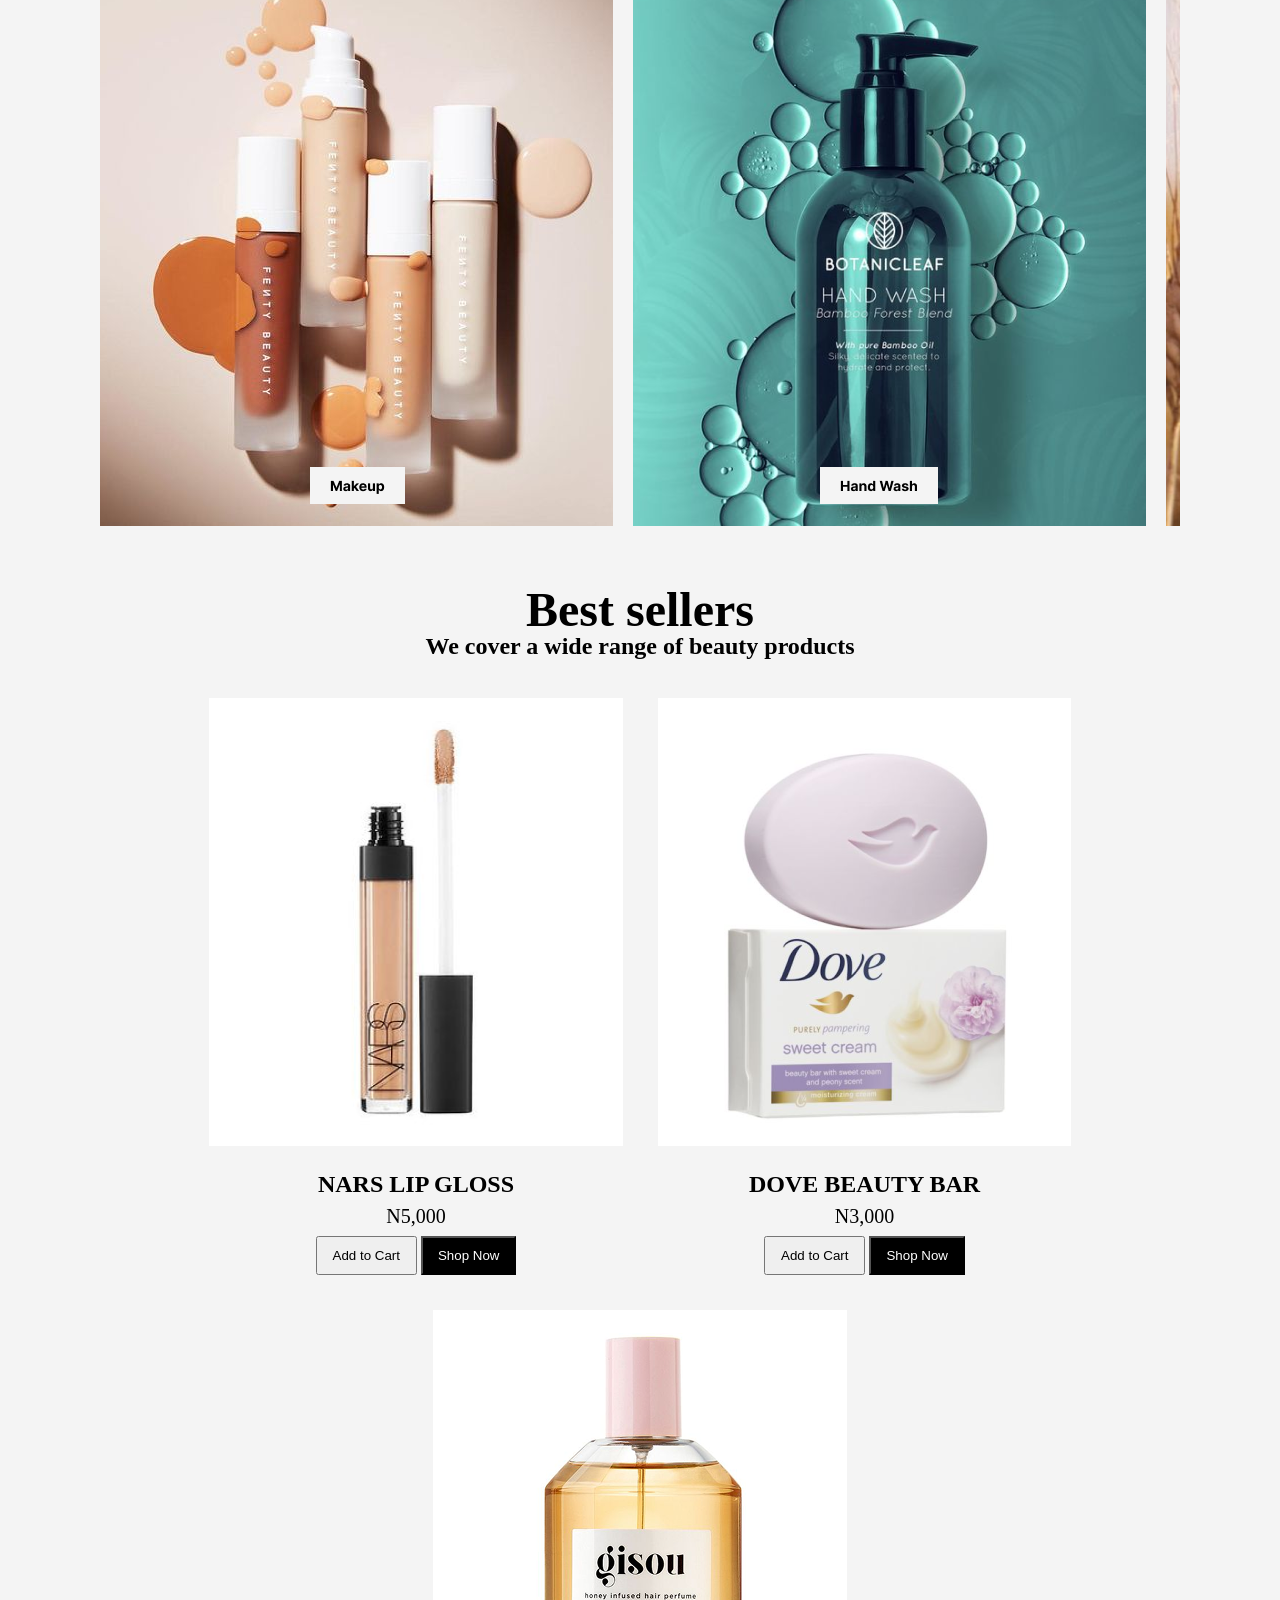
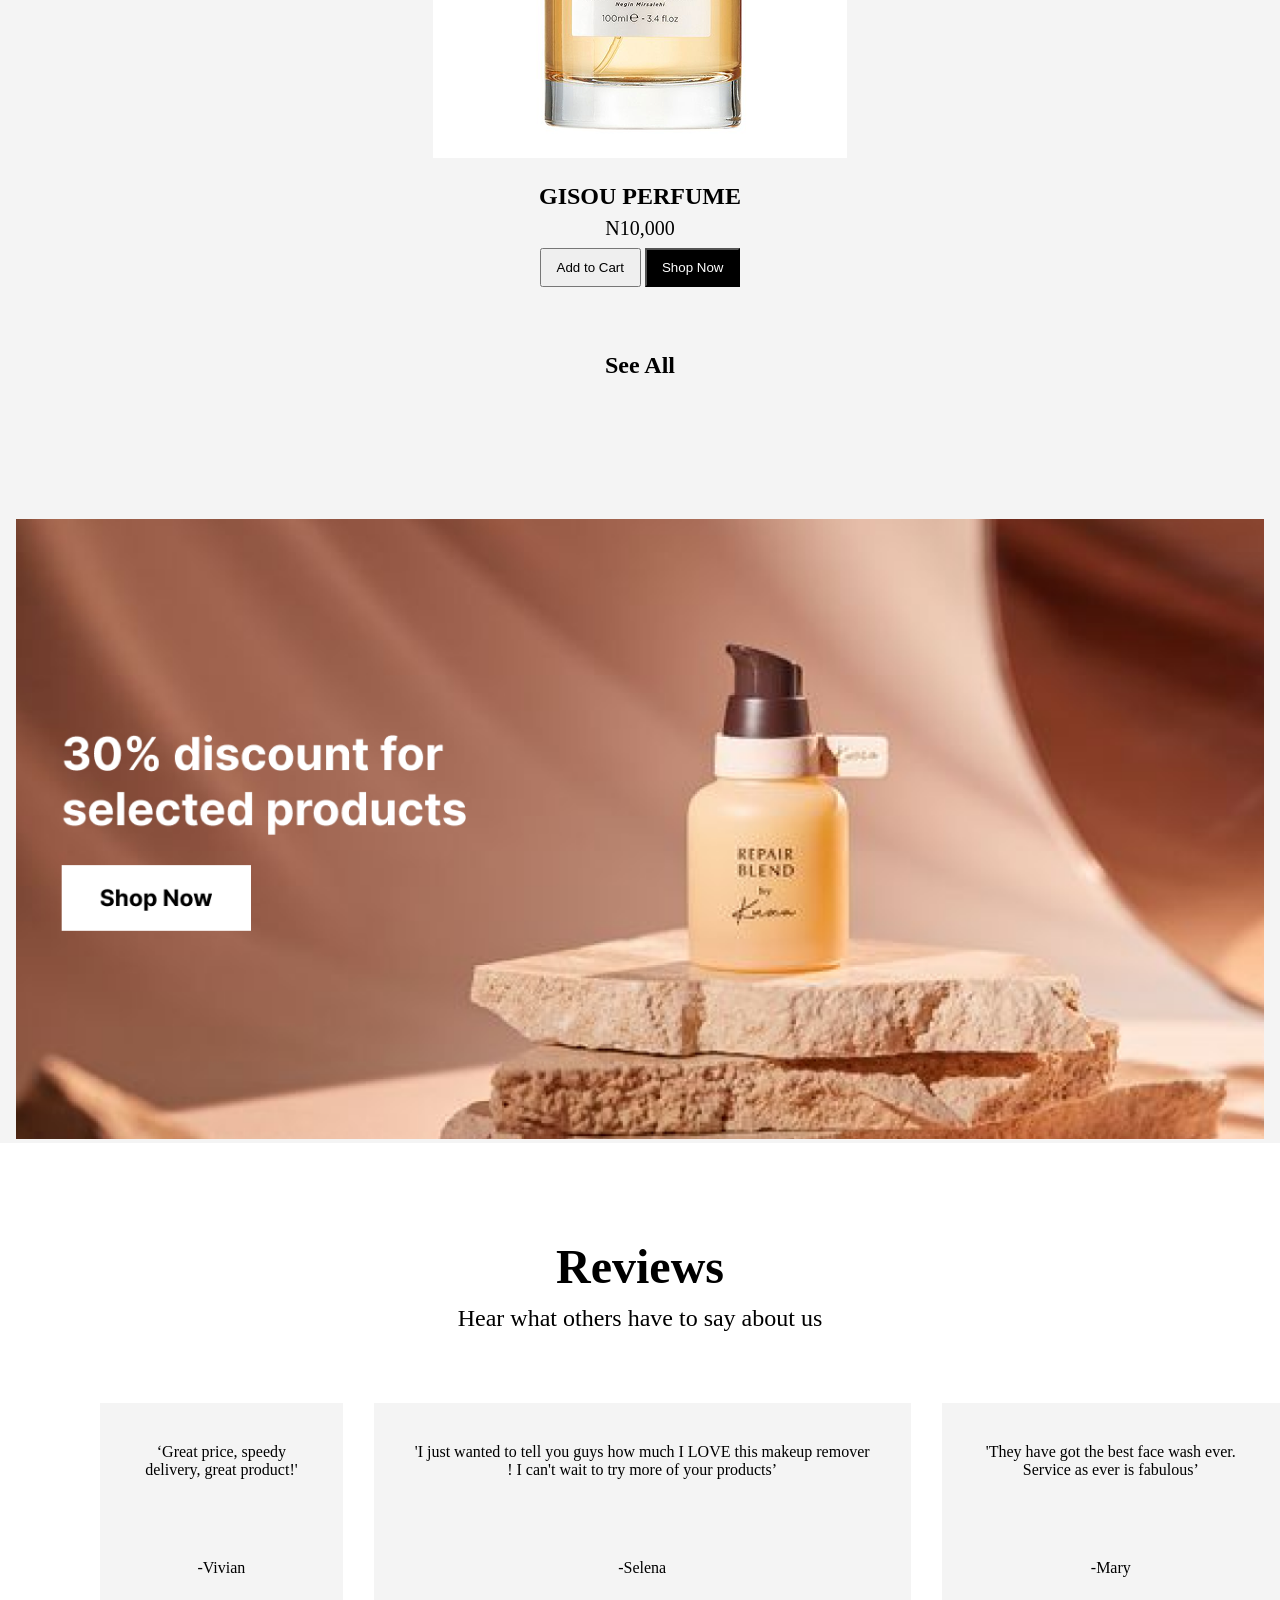
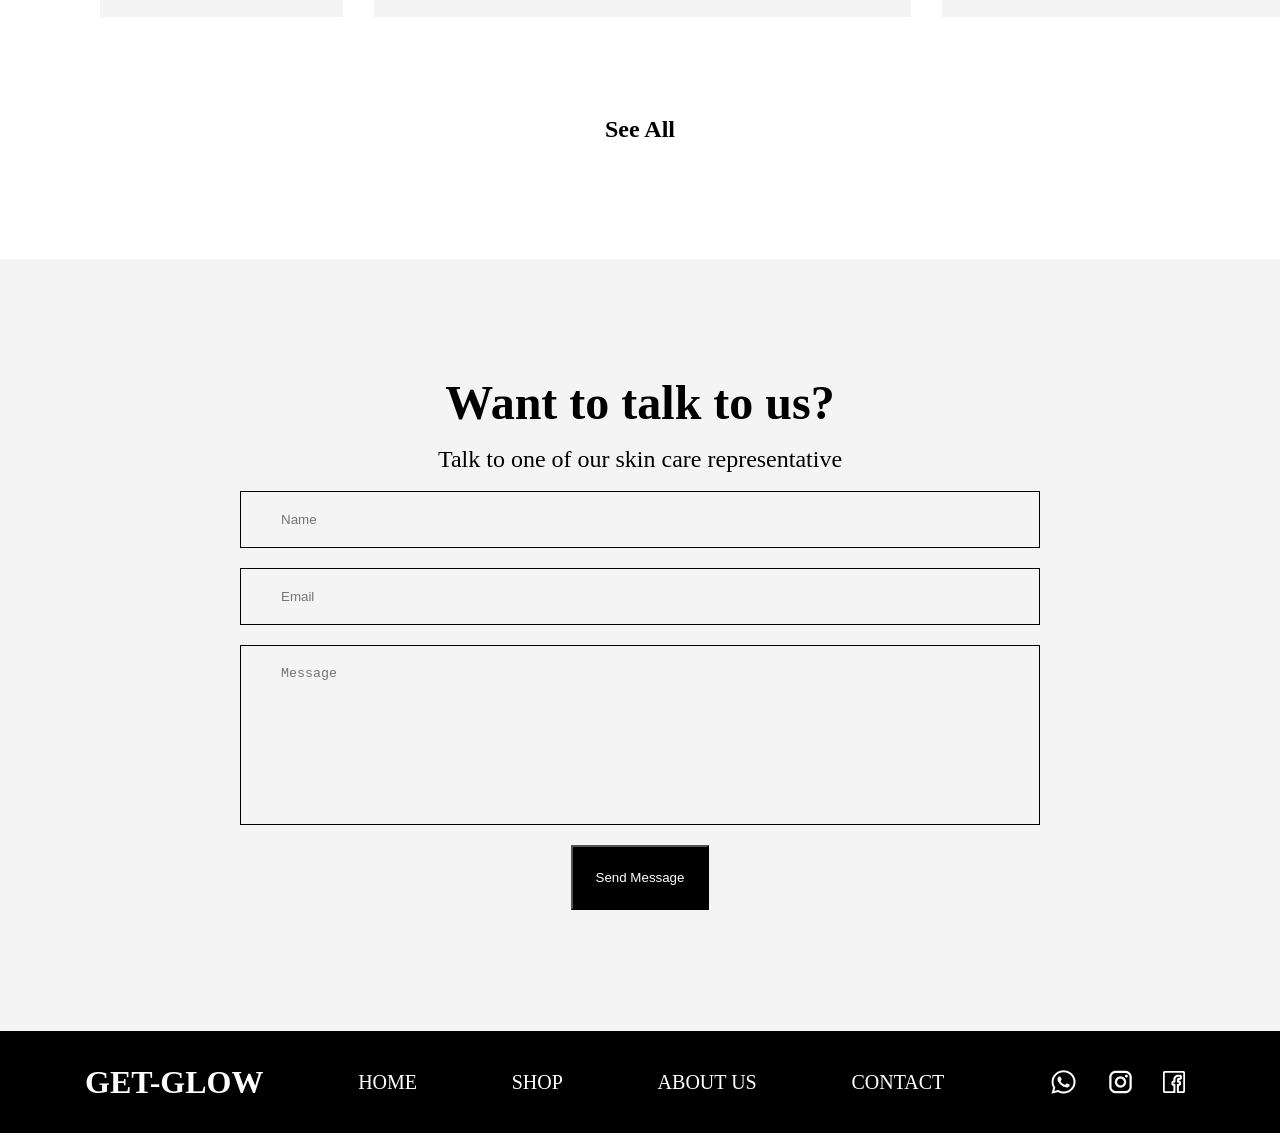
==== commit 59ce7506: "Updated beauty media query" ====
--- a/index.html
+++ b/index.html
@@ -22,8 +22,11 @@
             <i class="bx bx-search-big"></i>
             <i class="bx bx-cart"></i>
         </div>
+        <div class="hamburger">
+                <i class="bx bx-menu"></i>
+        </div>
     </header>
-    <section>
+    <section class="hero-container">
         <div class="hero">
             <div class="hero-text">
                 <h2>
@@ -31,9 +34,7 @@
                 <p>
                     We care about your skin at GET-GLOW. Your glow is of top priority to us.
                 </p>
-                <div class="button-class">
-                    <button>Shop Now</button>
-                </div>
+                <button class="hero-btn">Shop Now</button>
             </div>
             <div>
                 <div>
@@ -62,20 +63,22 @@
         </div>
     </section>
     <section class="shop-category">
-        <div class="shopping">
-            <div class="shopping-text">
-                <h2>Shop by Categories</h2>
-                <p>We cover a wide range of beauty products</p>
+        <div class="shopping-container">
+            <div class="shopping">
+                <div class="shopping-text">
+                    <h2>Shop by Categories</h2>
+                    <p>We cover a wide range of beauty products</p>
+                </div>
+                <div class="direction">
+                    <h4>See All</h4>
+                    <i class="bx bx-arrow-right-stroke"></i>
+                </div>
             </div>
-            <div class="direction">
-                <h4>See All</h4>
-                <i class="bx bx-arrow-right-stroke"></i>
+            <div class="shop-category-img">
+                <img src="./images/makeup.png" alt="makeup">
+                <img src="./images/handwash.png" alt="soap">
+                <img src="./images/lotion.png" alt="lotion">
             </div>
-        </div>
-        <div class="shop-category-img">
-            <img src="./images/makeup.png" alt="makeup">
-            <img src="./images/handwash.png" alt="soap">
-            <img src="./images/lotion.png" alt="lotion">
         </div>
     </section>
     <section class="sellers">
@@ -150,7 +153,7 @@
         <div class="connect-box"> 
             <input type="text" name="Name" id="Name" placeholder="Name">
             <input type="email" name="email" id="email" placeholder="Email">
-            <input type="text" name="message" id="#" placeholder="Message">
+            <textarea placeholder="Message"></textarea>
             <button>Send Message</button>
         </div>
     </section>
--- a/style.css
+++ b/style.css
@@ -4,13 +4,16 @@
     box-sizing: border-box;
 }
 
+button{
+    cursor: pointer;
+}
+
 header {
     display: flex;
-    /* margin-block: 34px; */
     max-width: 1500px;
     margin-inline: auto;
     /* border: 1px solid red; */
-    padding-block: 36px;
+    padding: 36px 16px;
     justify-content: space-between;
     align-items: center;
 }
@@ -50,20 +53,27 @@
     gap: 50px;
 }
 
+.hamburger {
+    display: none;
+    font-size: 30px;
+}
+
 .icons i {
     font-size: 25px;
     cursor: pointer;
 }
 
+.hero-container {
+    background-color: #F4F4F4;
+}
+
 .hero {
-    background-color: #F4F4F4;
     display: grid;
     grid-template-columns: 1fr 1fr;
-    /* max-width: 1600px; */
-}
-
-.hero-text {
-    margin: 230px 0 278px 100px;
+    max-width: 1500px;
+    margin-inline: auto;
+    align-items: center;
+    padding-inline: 16px;
 }
 
 .hero-text h2 {
@@ -81,12 +91,18 @@
     margin-top: 40px;
 }
 
-.button-class button {
+.hero-btn {
     background-color: #000000;
     color: #FFFFFF;
     /* border: none; */
     padding: 20px 40px;
     margin-top: 40px;
+    transition: all 0.5s ease-in;
+}
+
+.hero-btn:hover {
+    background-color: #FFFFFF;
+    color: #000000;
 }
 
 .offerings {
@@ -94,6 +110,8 @@
     align-items: center;
     /* justify-content: space-between; */
     max-width: 1500px;
+    margin-inline: auto;
+    padding-inline: 16px;
     margin-block: 54px;
 }
 
@@ -158,10 +176,20 @@
     /* margin-top: 88px; */
 }
 
+.shopping-container {
+    max-width: 1500px;
+    margin-inline: auto;
+}
+
 .shopping {
     display: flex;
     justify-content: space-between;
-    /* max-width: 1600px; */
+    align-items: center;
+    max-width: 1500px;
+    margin-inline: auto;
+    padding-inline: 16px;
+    flex-wrap: wrap;
+    /* border: solid red; */
 }
 
 .shopping-text h2 {
@@ -189,11 +217,13 @@
     font-size: 24px;
     line-height: 100%;
     font-weight: 700;
+    margin-bottom: 15px;
 }
 
 .shop-category-img {
     gap: 20px;
     display: flex;
+    overflow-x: hidden;
     /* width: 1400px; */
 }
 
@@ -203,6 +233,11 @@
 
 .sellers {
     background-color: #F4F4F4;
+    /* border: solid red; */
+    display: flex;
+    margin-inline: auto;
+    flex-direction: column;
+    padding-inline: 16px;
 }
 
 .sales {
@@ -225,8 +260,11 @@
 .sales-offers {
     display: flex;
     justify-content: center;
+    flex-wrap: wrap;
     gap: 35px;
     text-align: center;
+    margin-inline: auto;
+    padding-inline: 16px;
 }
 
 .sales-offers h3 {
@@ -243,10 +281,22 @@
     margin-block: 10px;
 }
 
+.sales-offers button {
+    transition: all 0.5s ease-in;
+}
+
+.sales-offers button:hover {
+    background-color: #FFFFFF;
+    color: #000000;
+}
+
 .sales-discount {
     text-align: center;
     margin-top: 66px;
-}
+    max-width: 1500px;
+    margin-inline: auto;
+}
+
 
 .cart {
     padding: 10px 15px;
@@ -268,10 +318,16 @@
 
 .sales-discount-img {
     margin-top: 142px;
+    width: 100%;
+}
+
+.sales-discount-img img {
+    width: 100%;
 }
 
 .reviews {
     text-align: center;
+    /* border: solid red; */
 }
 
 .reviews-a {
@@ -341,11 +397,42 @@
 .connect-box {
     display: flex;
     align-items: center;
-    gap: 50px;
+    gap: 20px;
     justify-content: center;
+    flex-direction: column;
     padding-bottom: 121px;
-    /* flex-direction: column-reverse; */
-}
+    max-width: 800px;
+    margin-inline: auto;
+}
+
+.connect-box input {
+    padding: 20px 40px;
+    width: 100%;
+    background-color: transparent;
+    border: 1px solid black;
+}
+
+textarea {
+    padding: 20px 40px;
+    width: 100%;
+    background-color: transparent;
+    border: 1px solid black;
+    height: 180px;
+    resize: none;
+}
+
+.connect-box button {
+    padding: 23px;
+    background-color: #000000;
+    color: #FFFFFF;
+    transition: all 0.5s ease-in;
+}
+
+.connect-box button:hover {
+    background-color: #FFFFFF;
+    color: #000000;
+}
+
 
 footer {
     background-color: #000000;
@@ -380,4 +467,50 @@
     /* color: #2C2F24; */
     background-color: red;
     /* border-radius: 32px; */
+}
+
+@media screen and (max-width: 1000px) {
+    .hero {
+        display: flex;
+        flex-wrap: wrap;
+    }
+    .sales-offers {
+        display: flex;
+        flex-wrap: wrap;
+    }
+    .reviews-b {
+        display: flex;
+        flex-wrap: wrap;
+    }
+    .shop-category-img {
+        display: flex;
+        flex-wrap: wrap;
+    }
+    .shopping {
+        /* border: 1px solid red; */
+    }
+}
+
+@media screen and (max-width: 875px) {
+    header {
+        .hamburger {
+        display: block;
+        }
+        nav {
+            display: none;
+        }
+    }
+}
+
+@media screen and (max-width: 830px) {
+    .offerings {
+        display: flex;
+        flex-wrap: wrap;
+    }
+}
+
+@media screen and (max-width: 777px) {
+    .direction {
+        display: none;
+    }
 }
